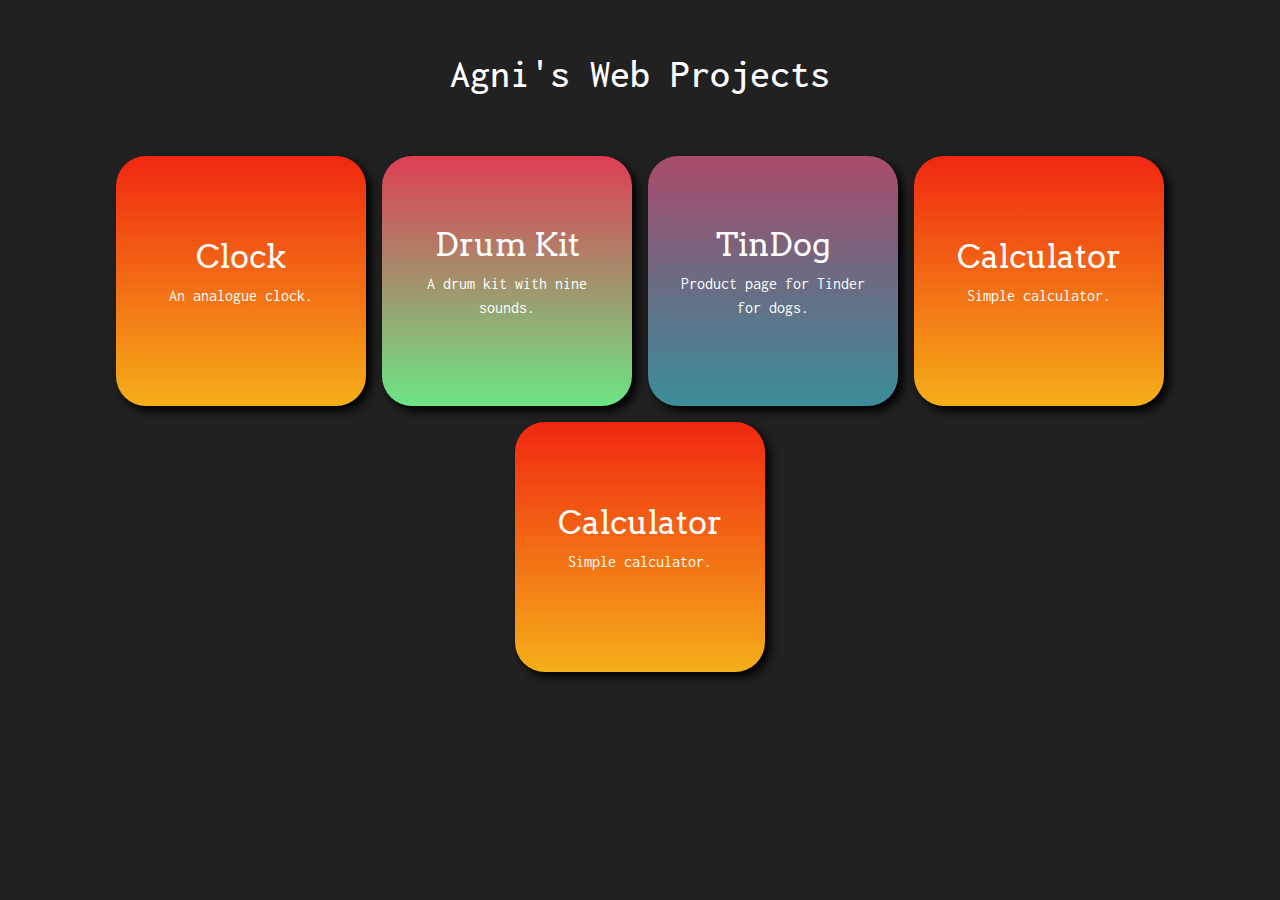
==== index.html @ 240c75da "initial commit" ====
<!DOCTYPE html>
<html lang="en" dir="ltr">

<head>
  <meta charset="utf-8">
  <title>Agni's Web Projects</title>

  <!-- Bootstrap CSS -->
  <link rel="stylesheet" href="https://maxcdn.bootstrapcdn.com/bootstrap/4.0.0/css/bootstrap.min.css" integrity="sha384-Gn5384xqQ1aoWXA+058RXPxPg6fy4IWvTNh0E263XmFcJlSAwiGgFAW/dAiS6JXm" crossorigin="anonymous">
  <link rel="stylesheet" href="styles.css">

  <!-- Google Fonts -->
  <link rel="preconnect" href="https://fonts.googleapis.com">
  <link rel="preconnect" href="https://fonts.gstatic.com" crossorigin>
  <link href="https://fonts.googleapis.com/css2?family=Arvo&family=Inconsolata&display=swap" rel="stylesheet">

</head>

<body>

  <section id="project-cards">
    <h1 class="main-heading">Agni's Web Projects</h1>
    <div class="container-fluid">
      <div class="row mx-2 justify-content-center">

        <a href="jsClock/index.html" target="_blank">
          <div class="card mx-2 my-2 card-custom flare">
            <div class="my-card">
              <h2>Clock</h2>
              <p>An analogue clock.</p>
            </div>
          </div>
        </a>

        <a href="drumKit/index.html" target="_blank">
          <div class="card mx-2 my-2 card-custom metapolis">

            <div class="my-card">
              <h2>Drum Kit</h2>
              <p>A drum kit with nine sounds.</p>
            </div>
          </div>
        </a>

        <a href="TinDog/index.html" target="_blank">
          <div class="card mx-2 my-2 card-custom memariani">
            <div class="my-card">
              <h2>TinDog</h2>
              <p>Product page for Tinder for dogs.</p>
            </div>
          </div>
        </a>

        <a href="calculator/index.html" target="_blank">
          <div class="card mx-2 my-2 card-custom flare">
            <div class="my-card">
              <h2>Calculator</h2>
              <p>Simple calculator.</p>
            </div>
          </div>
        </a>


        <a href="calculator/index.html" target="_blank">
          <div class="card mx-2 my-2 card-custom flare">
            <div class="my-card">
              <h2>Calculator</h2>
              <p>Simple calculator.</p>
            </div>
          </div>
        </a>


      </div>
    </div>

  </section>

  <script src="https://code.jquery.com/jquery-3.2.1.slim.min.js" integrity="sha384-KJ3o2DKtIkvYIK3UENzmM7KCkRr/rE9/Qpg6aAZGJwFDMVNA/GpGFF93hXpG5KkN" crossorigin="anonymous"></script>
  <script src="https://cdnjs.cloudflare.com/ajax/libs/popper.js/1.12.9/umd/popper.min.js" integrity="sha384-ApNbgh9B+Y1QKtv3Rn7W3mgPxhU9K/ScQsAP7hUibX39j7fakFPskvXusvfa0b4Q" crossorigin="anonymous"></script>
  <script src="https://maxcdn.bootstrapcdn.com/bootstrap/4.0.0/js/bootstrap.min.js" integrity="sha384-JZR6Spejh4U02d8jOt6vLEHfe/JQGiRRSQQxSfFWpi1MquVdAyjUar5+76PVCmYl" crossorigin="anonymous"></script>
</body>

</html>
---- styles.css ----
body {
  background: #212121;
}

a, a:hover {
  text-decoration: none;
  color: inherit;
}

.main-heading {
  text-align: center;
  margin: 30px;
  padding: 20px;
  color: white;
  font-family: 'Inconsolata', monospace;
}

.card-custom {
  width: 250px;
  height: 250px;
  border: 0;
  border-radius: 30px;
  text-align: center;
  justify-content: center;
  box-shadow: 5px 5px 10px rgba(0, 0, 0);
  cursor: pointer;
  transition: 0.4s;
  color: white;
  font-family: 'Arvo', serif;
  font-weight: 600;
  transition: 0.5s;
}

p {
  font-family: 'Inconsolata', monospace;
  font-weight: 400;
}

.card-custom:hover {
  transform: scale(0.9);
  color: black;
}

.flare {
  background-image: linear-gradient(#f12711, #f5af19);
}

.metapolis {
  background-image: linear-gradient(#dd3e54, #6be585);
}

.memariani {
  background-image: linear-gradient(#aa4b6b, #6b6b83, #3b8d99);
}

.my-card {
  padding: 10%;
}
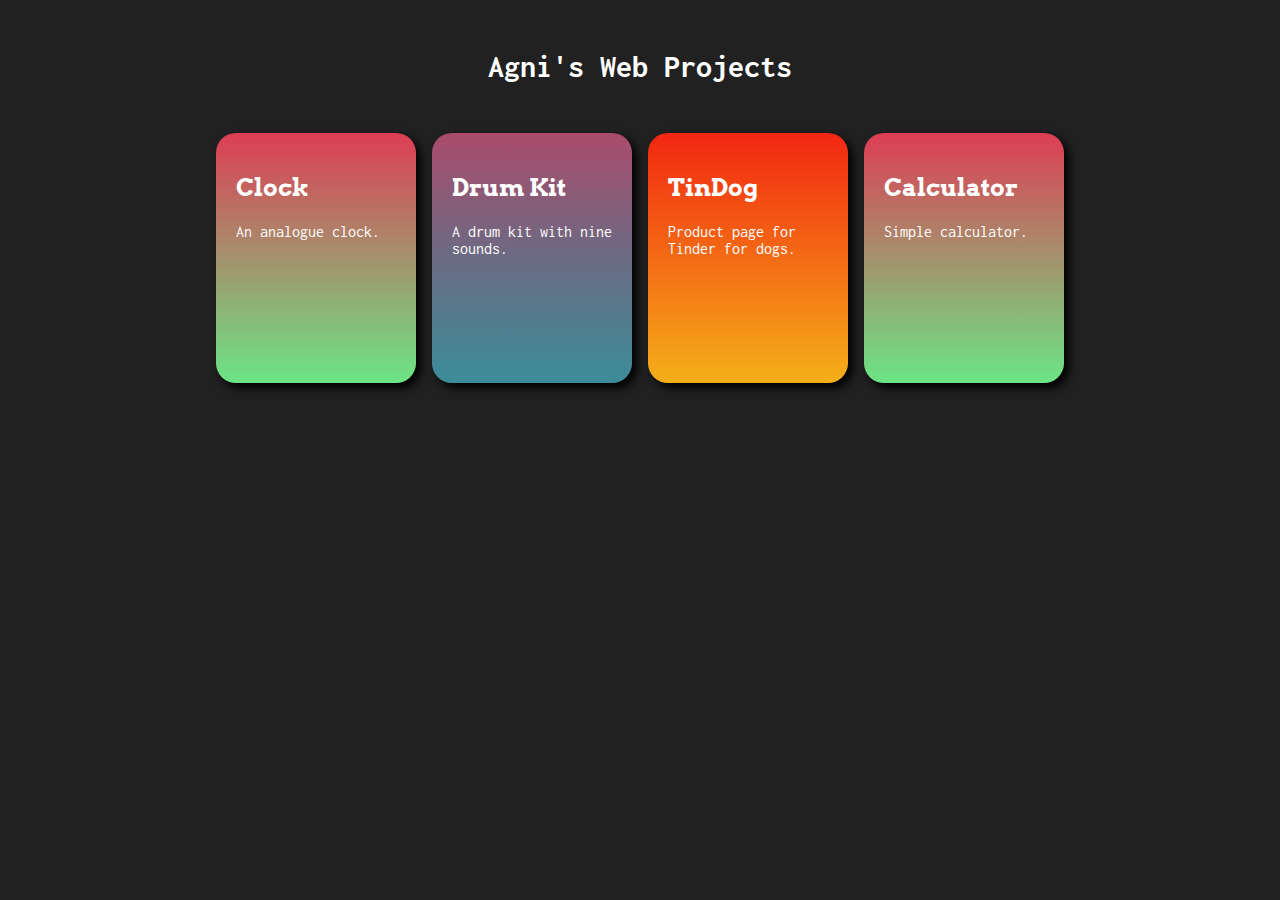
==== commit 70c82e4a: "Changes" ====
--- a/index.html
+++ b/index.html
@@ -5,8 +5,6 @@
   <meta charset="utf-8">
   <title>Agni's Web Projects</title>
 
-  <!-- Bootstrap CSS -->
-  <link rel="stylesheet" href="https://maxcdn.bootstrapcdn.com/bootstrap/4.0.0/css/bootstrap.min.css" integrity="sha384-Gn5384xqQ1aoWXA+058RXPxPg6fy4IWvTNh0E263XmFcJlSAwiGgFAW/dAiS6JXm" crossorigin="anonymous">
   <link rel="stylesheet" href="styles.css">
 
   <!-- Google Fonts -->
@@ -20,58 +18,44 @@
 
   <section id="project-cards">
     <h1 class="main-heading">Agni's Web Projects</h1>
-    <div class="container-fluid">
-      <div class="row mx-2 justify-content-center">
-
+    <div class="card-deck">
+      <div class="card mx-2 my-2 card-custom flare">
         <a href="jsClock/index.html" target="_blank">
-          <div class="card mx-2 my-2 card-custom flare">
-            <div class="my-card">
-              <h2>Clock</h2>
-              <p>An analogue clock.</p>
-            </div>
+          <div class="my-card">
+            <h2>Clock</h2>
+            <p>An analogue clock.</p>
           </div>
         </a>
+      </div>
 
+      <div class="card mx-2 my-2 card-custom metapolis">
         <a href="drumKit/index.html" target="_blank">
-          <div class="card mx-2 my-2 card-custom metapolis">
-
-            <div class="my-card">
-              <h2>Drum Kit</h2>
-              <p>A drum kit with nine sounds.</p>
-            </div>
+          <div class="my-card">
+            <h2>Drum Kit</h2>
+            <p>A drum kit with nine sounds.</p>
           </div>
         </a>
+      </div>
 
+      <div class="card mx-2 my-2 card-custom memariani">
         <a href="TinDog/index.html" target="_blank">
-          <div class="card mx-2 my-2 card-custom memariani">
-            <div class="my-card">
-              <h2>TinDog</h2>
-              <p>Product page for Tinder for dogs.</p>
-            </div>
+          <div class="my-card">
+            <h2>TinDog</h2>
+            <p>Product page for Tinder for dogs.</p>
           </div>
         </a>
+      </div>
 
+      <div class="card mx-2 my-2 card-custom flare">
         <a href="calculator/index.html" target="_blank">
-          <div class="card mx-2 my-2 card-custom flare">
-            <div class="my-card">
-              <h2>Calculator</h2>
-              <p>Simple calculator.</p>
-            </div>
+          <div class="my-card">
+            <h2>Calculator</h2>
+            <p>Simple calculator.</p>
           </div>
         </a>
+      </div>
 
 
-        <a href="calculator/index.html" target="_blank">
-          <div class="card mx-2 my-2 card-custom flare">
-            <div class="my-card">
-              <h2>Calculator</h2>
-              <p>Simple calculator.</p>
-            </div>
-          </div>
-        </a>
-
-
-      </div>
     </div>
 
   </section>
--- a/styles.css
+++ b/styles.css
@@ -15,20 +15,31 @@
   font-family: 'Inconsolata', monospace;
 }
 
+.card-deck {
+  display: flex;
+  justify-content: center;
+  flex-wrap: wrap;
+  gap: 1rem;
+  padding: 0 10%;
+}
+
 .card-custom {
-  width: 250px;
+  /* text-align: center; */
+  width: 200px;
   height: 250px;
   border: 0;
-  border-radius: 30px;
-  text-align: center;
-  justify-content: center;
+  border-radius: 20px;
   box-shadow: 5px 5px 10px rgba(0, 0, 0);
   cursor: pointer;
   transition: 0.4s;
   color: white;
   font-family: 'Arvo', serif;
   font-weight: 600;
-  transition: 0.5s;
+}
+
+.card-custom:hover {
+  transform: scale(0.9);
+  color: black;
 }
 
 p {
@@ -36,22 +47,20 @@
   font-weight: 400;
 }
 
-.card-custom:hover {
-  transform: scale(0.9);
-  color: black;
-}
 
-.flare {
+
+.card:nth-child(3n+0) {
   background-image: linear-gradient(#f12711, #f5af19);
 }
 
-.metapolis {
+.card:nth-child(3n+1) {
   background-image: linear-gradient(#dd3e54, #6be585);
 }
 
-.memariani {
+.card:nth-child(3n+2) {
   background-image: linear-gradient(#aa4b6b, #6b6b83, #3b8d99);
 }
+
 
 .my-card {
   padding: 10%;
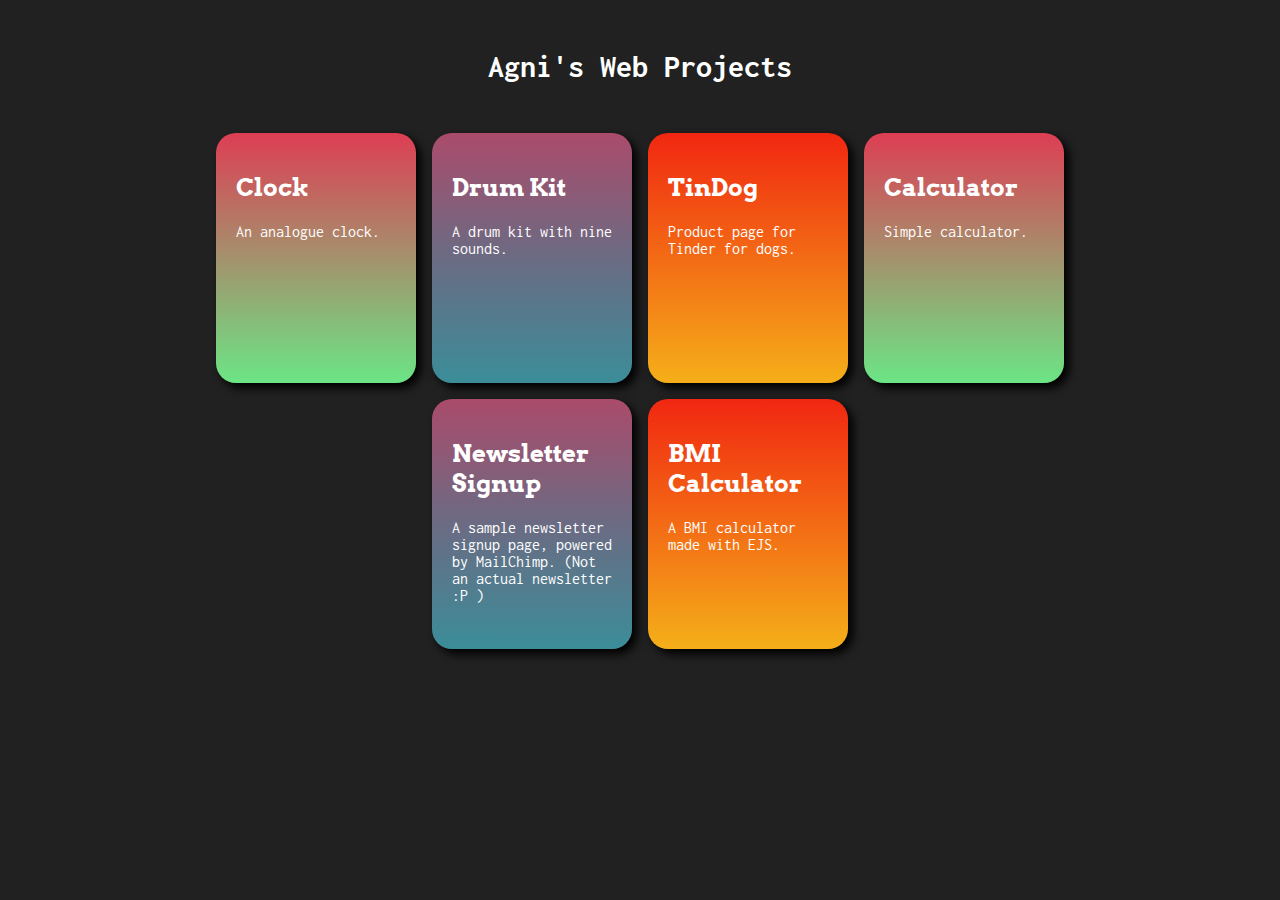
==== commit ac33d49d: "Add BMI Calc and Newsletter apps" ====
--- a/index.html
+++ b/index.html
@@ -19,7 +19,7 @@
   <section id="project-cards">
     <h1 class="main-heading">Agni's Web Projects</h1>
     <div class="card-deck">
-      <div class="card mx-2 my-2 card-custom flare">
+      <div class="card mx-2 my-2 card-custom">
         <a href="jsClock/index.html" target="_blank">
           <div class="my-card">
             <h2>Clock</h2>
@@ -28,7 +28,7 @@
         </a>
       </div>
 
-      <div class="card mx-2 my-2 card-custom metapolis">
+      <div class="card mx-2 my-2 card-custom">
         <a href="drumKit/index.html" target="_blank">
           <div class="my-card">
             <h2>Drum Kit</h2>
@@ -37,7 +37,7 @@
         </a>
       </div>
 
-      <div class="card mx-2 my-2 card-custom memariani">
+      <div class="card mx-2 my-2 card-custom">
         <a href="TinDog/index.html" target="_blank">
           <div class="my-card">
             <h2>TinDog</h2>
@@ -46,7 +46,7 @@
         </a>
       </div>
 
-      <div class="card mx-2 my-2 card-custom flare">
+      <div class="card mx-2 my-2 card-custom">
         <a href="calculator/index.html" target="_blank">
           <div class="my-card">
             <h2>Calculator</h2>
@@ -55,6 +55,24 @@
         </a>
       </div>
 
+      <div class="card mx-2 my-2 card-custom">
+        <a href="https://morning-cove-11097.herokuapp.com/" target="_blank">
+          <div class="my-card">
+            <h2>Newsletter Signup</h2>
+            <p>A sample newsletter signup page, powered by MailChimp.
+              (Not an actual newsletter :P )</p>
+          </div>
+        </a>
+      </div>
+
+      <div class="card mx-2 my-2 card-custom">
+        <a href="https://intense-bastion-41995.herokuapp.com/" target="_blank">
+          <div class="my-card">
+            <h2>BMI Calculator</h2>
+            <p>A BMI calculator made with EJS.</p>
+          </div>
+        </a>
+      </div>
 
     </div>
 
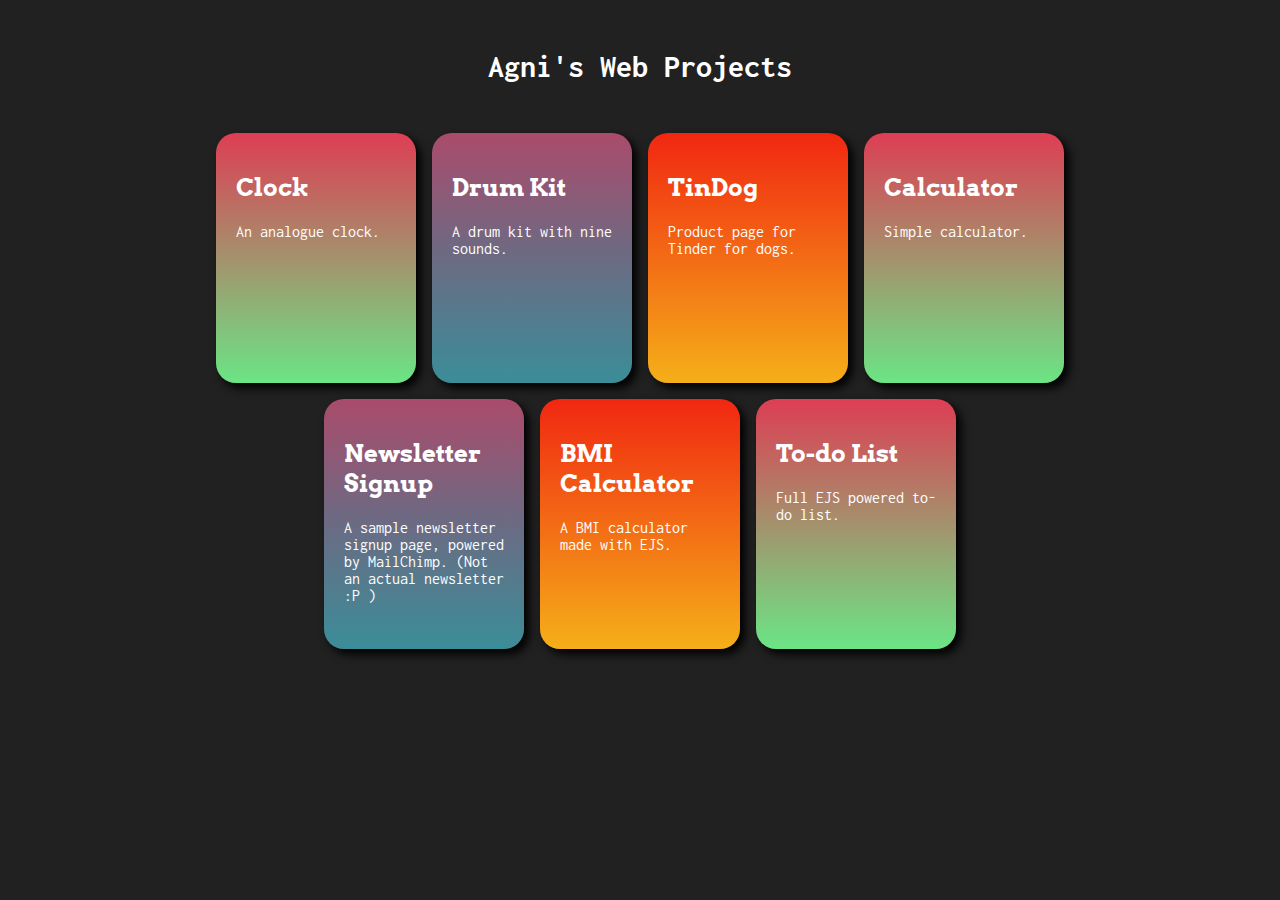
==== commit e52c8354: "Added to-do list" ====
--- a/index.html
+++ b/index.html
@@ -74,6 +74,15 @@
         </a>
       </div>
 
+      <div class="card mx-2 my-2 card-custom">
+        <a href="https://safe-waters-47239.herokuapp.com/" target="_blank">
+          <div class="my-card">
+            <h2>To-do List</h2>
+            <p>Full EJS powered to-do list.</p>
+          </div>
+        </a>
+      </div>
+
     </div>
 
   </section>
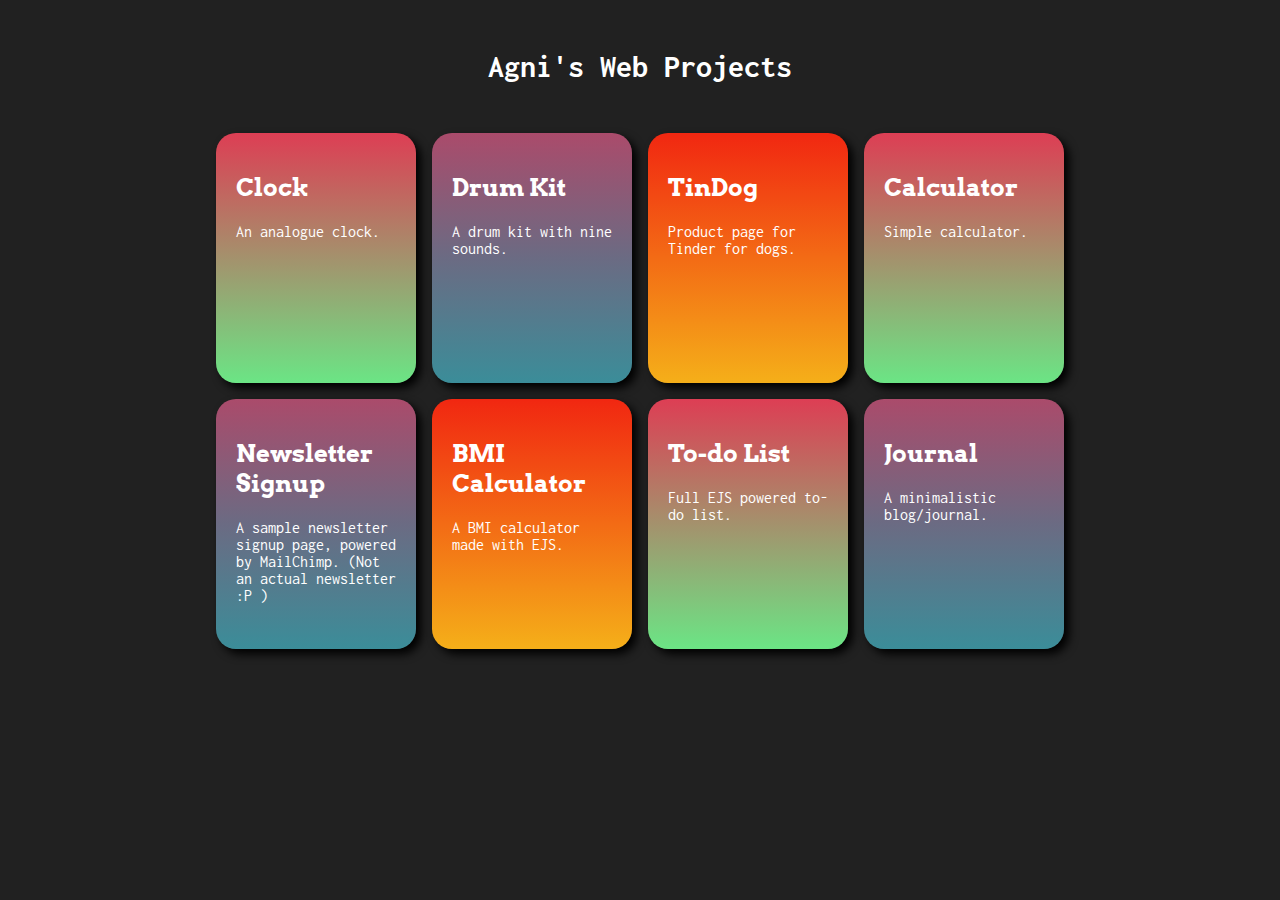
==== commit de11778a: "Add card for Journal" ====
--- a/index.html
+++ b/index.html
@@ -83,6 +83,15 @@
         </a>
       </div>
 
+      <div class="card mx-2 my-2 card-custom">
+        <a href="https://guarded-plateau-83397.herokuapp.com/" target="_blank">
+          <div class="my-card">
+            <h2>Journal</h2>
+            <p>A minimalistic blog/journal.</p>
+          </div>
+        </a>
+      </div>
+
     </div>
 
   </section>
